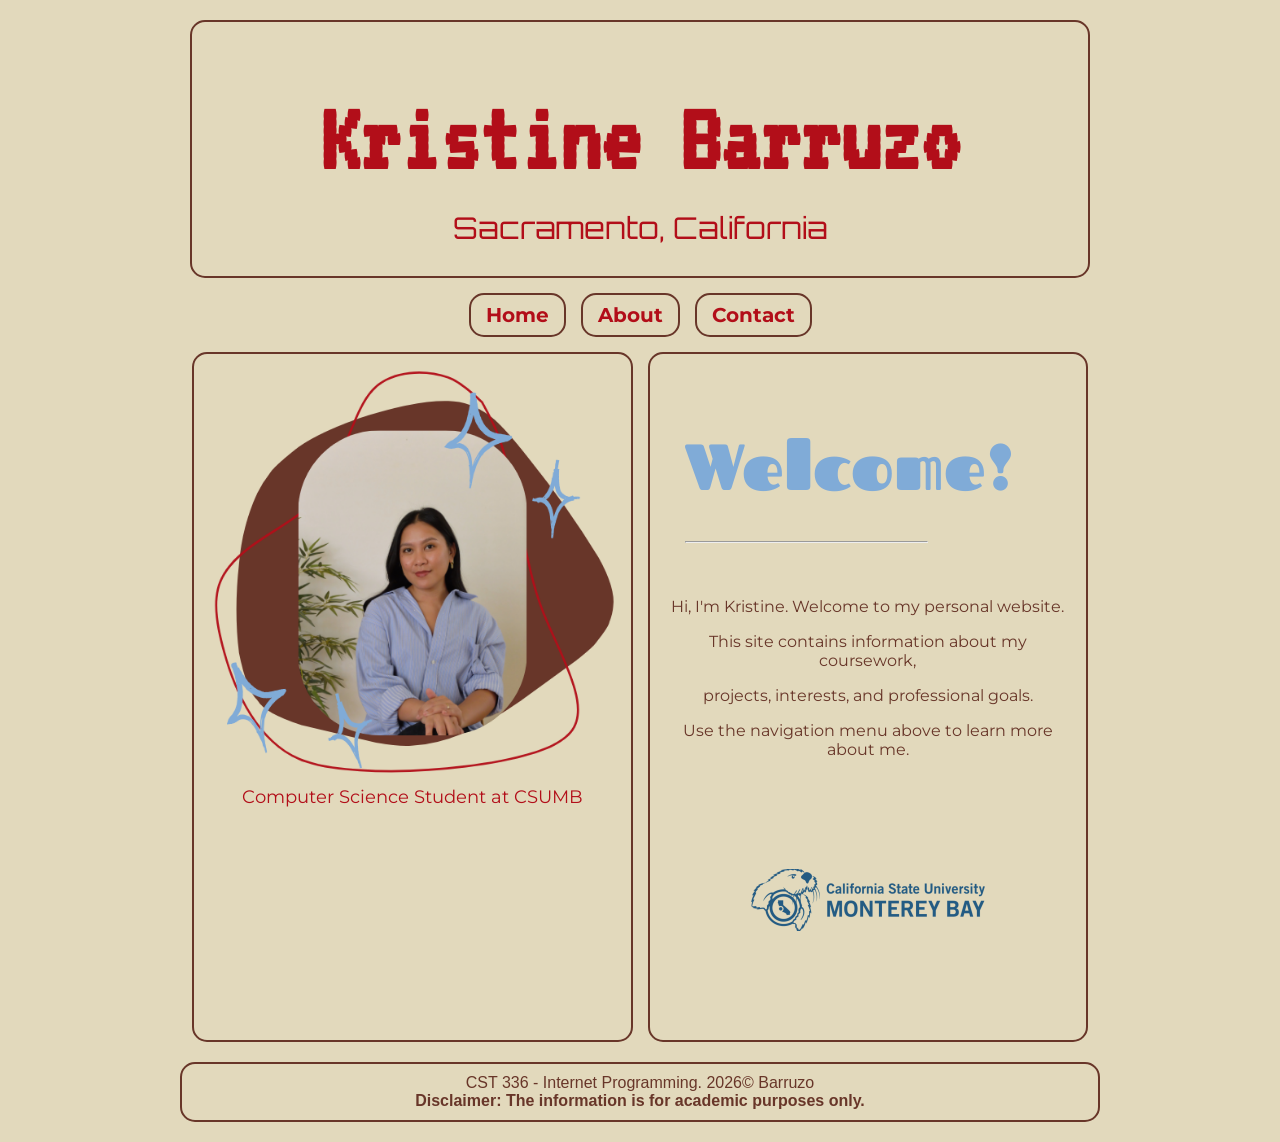
==== lab1/index.html @ f7c3a9de "Complete Lab 1 Homepage" ====
<!DOCTYPE html>
<html>

<head>
    <meta charset="UTF-8">
    <title>Kristine Barruzo: Portfolio</title>

    <!-- Links the HTML page to the external CSS file -->
    <link rel="stylesheet" href="style.css">

    <!-- Google font: VT323  -->
    <link href="https://fonts.googleapis.com/css2?family=VT323&display=swap" rel="stylesheet">

    <!-- Google font: Orbitron  -->
    <link href="https://fonts.googleapis.com/css2?family=Orbitron&display=swap" rel="stylesheet">

    <!-- Google font: Montserrat  -->
    <link href="https://fonts.googleapis.com/css2?family=Montserrat&display=swap" rel="stylesheet">

    <!-- Google font: Fascinate  -->
    <link href="https://fonts.googleapis.com/css2?family=Fascinate&display=swap" rel="stylesheet">

</head>

<body>
    <!-- Header section display at the top of the webpage -->
    <header>
        <h1>Kristine Barruzo</h1>
        <p>Sacramento, California</p>
    </header>

    <!-- Navigation Menu -->
    <nav>
        <a href="#">Home</a>
        <a href="#">About</a>
        <a href="#">Contact</a>
    </nav>

    <!-- Main Content Area -->
    <div class="container">

        <!-- Left Sidebar -->
        <aside>
            <!-- Profile Picture -->
            <figure>
                <img class="profile-pic" src="images/profilepic.png" alt="Profile Picture">

                <figcaption>
                    Computer Science Student at CSUMB
                </figcaption>
            </figure>
        </aside>

        <!-- Right Content Section -->
        <main>
            <h2> Welcome! <hr></h2>

            <p>Hi, I'm Kristine. Welcome to my personal website.</p>
            <p>This site contains information about my coursework,</p>
            <p>projects, interests, and professional goals.</p>
            <p>Use the navigation menu above to learn more about me.</p>

            <img class="CSUMB-logo" src="images/CSUMB_LOGO.png" alt="School Logo">
        </main>
    </div>

    <!-- Footer Section -->
    <footer>
        CST 336 - Internet Programming. 2026&copy; Barruzo <br>
        <strong>
            Disclaimer: The information is for academic purposes only.
        </strong>
    </footer>

</body>

</html>
---- lab1/style.css ----
/* =========================
    PAGE STYLES
+++========================= */
body {
    margin: 0;
    font-family: Arial, sans-serif;
    background-color: #E2D9BC;
}

/* =========================
    ROUNDED CORNERS
+++========================= */

/* Applies rounded corners to all major page sections */
header, 
aside,
main,
nav a,
img {
    border-radius: 15px;
}


/* =========================
    HEADER SECTION
+++========================= */
header {
    background-color: #E2D9BC;
    color: #B20E19;
    border: 2px solid #683629;
    text-align: center;

    width: 70%; 
    margin: 20px auto 0 auto;
}

/* Main Page Title - Kristine Barruzo  */
header h1 {
    font-family: 'VT323', monospace;
    font-size: 100px;
    margin-bottom: 10px;

}

/* Subtitle below the title - Sacramento, CA */
header p {
    font-family: 'Orbitron', monospace;
    font-size: 30px;
    margin-top: 20px;

}

/* =========================
    NAVIGATION MENU
+++========================= */
nav {
    font-family: 'Montserrat', monospace;
    font-size: 20px;
    text-align: center;
    padding: 10px;
    width: 70%;
    margin: 0 auto;
}

/* Navigation Buttons 
    - Home
    - About 
    - Contact
*/
nav a {
    color: #B20E19;
    display: inline-block;
    border: 2px solid #683629;
    padding: 8px 15px; 
    margin: 5px;
    text-decoration: none;
    font-weight: bold;
}

/* Visited Navigation Links*/
nav a:visited {
    color: #80ABD7;
}

/* Navigation link hover effect */
nav a:hover {
    color: #683629;
}

/* =========================
    MAIN CONTENT LAYOUT
+++========================= */

/* Holds the sidebar and main content sections */
.container {
    font-family: 'Montserrat', sans-serif;
    display: flex; 
    gap: 15px;
    width: 70%;
    margin: 0 auto 20px auto; 
    border: none;
}

/* =========================
    SIDEBAR SECTION
+++========================= */

/* Left Side Of the Website*/
aside {
    width: 50%;
    padding: 15px;  
    border: 2px solid #683629;
    background-color: #E2D9BC;
    color:#80ABD7;
    text-align: center; 
}

/* Figure Holding Profile Image and Caption */
figure {
    margin: 0;
    text-align: center;
}

/* Caption Below Profile Image  */
figcaption {
    margin-top: 10px;
    font-family: 'Montserrat', sans-serif;
    font-size: 18px;
    color: #B20E19;
}

/* Profile Picture */
img {
    max-width: 100%;
    height: auto; 

    /* Make image behave like a block element */
    display: block; 

    /* Centers the image horizontally */
    margin: 0 auto;
    
}

/* =========================
    MAIN CONTENT SECTION 
+++========================= */

/* Right Side of the Website */
main {
    width: 50%;
    padding: 15px;
    border: 2px solid #683629;
    background-color: #E2D9BC;
    color:#80ABD7
}

/* TOP: Main Page - Welcome! */
main h2 {
    font-family: Fascinate;
    font-size: 65px;
    width: 60%;
    margin-left: 20px;
}

/* MIDDLE: Main Page - Blurbs */
main p {
    color: #683629;
    text-align: center;
}

/* BOTTOM: CSUMB Logo */
.CSUMB-logo {
    width: 250px;
    height: auto;
    display: block;
    margin-top: 40px auto;
}

/* =========================
    FOOTER SECTION 
+++========================= */
footer {
    width: 70%;
    margin: 20px auto; 
    padding: 10px;

    text-align: center;
    color: #683629;
    border: 2px solid #683629;
    border-radius: 15px;
}
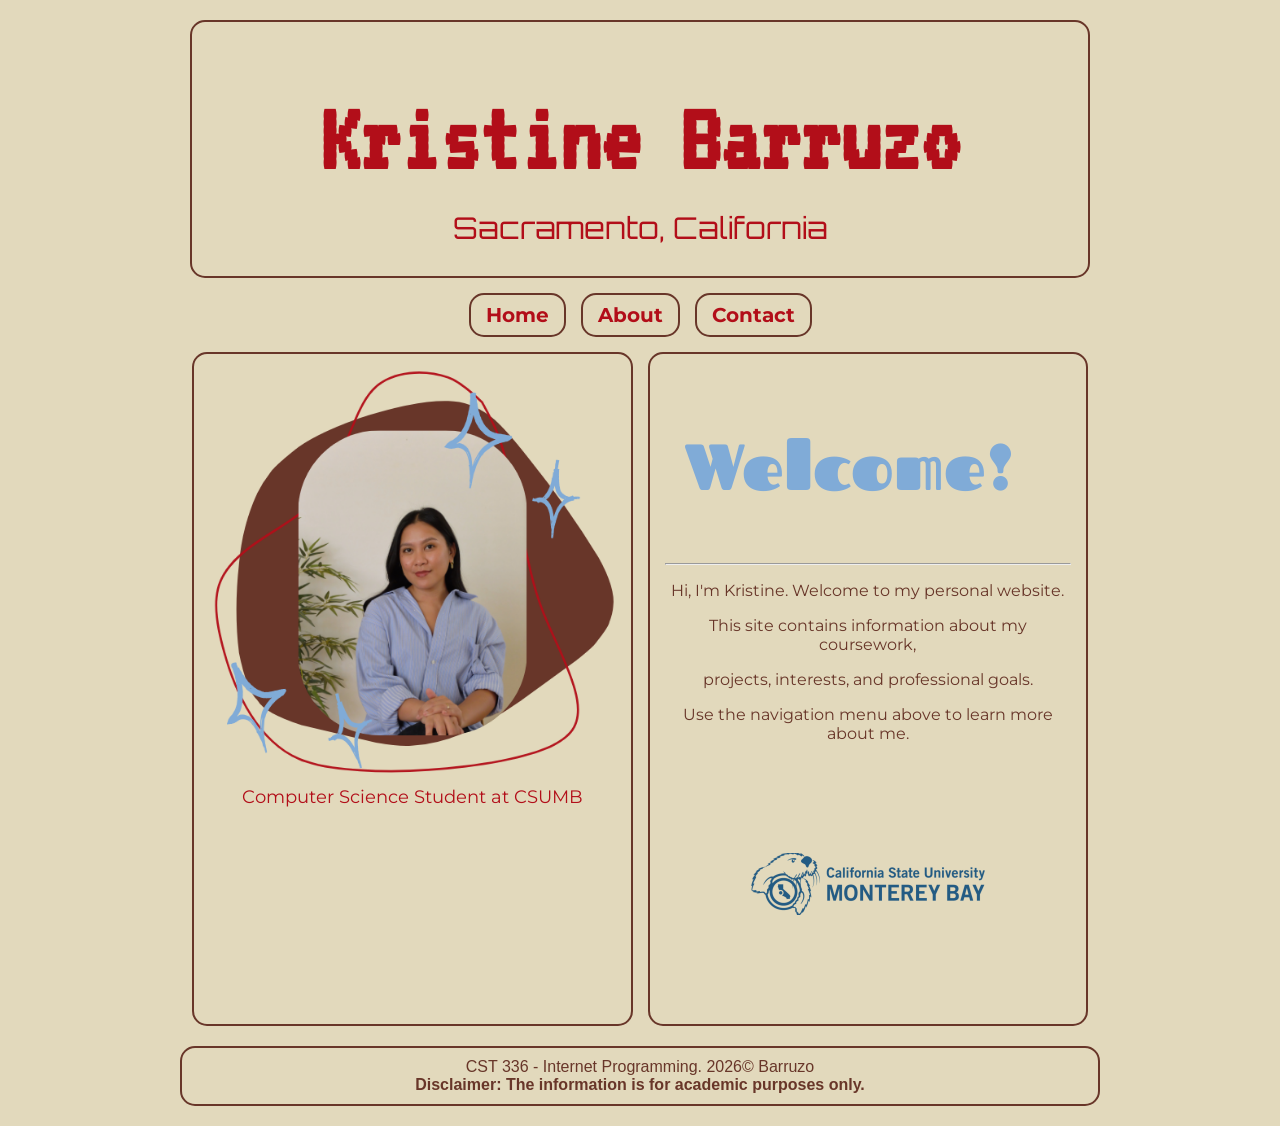
==== commit b04e1b47: "Complete About page layout" ====
--- a/lab1/index.html
+++ b/lab1/index.html
@@ -31,9 +31,9 @@
 
     <!-- Navigation Menu -->
     <nav>
-        <a href="#">Home</a>
-        <a href="#">About</a>
-        <a href="#">Contact</a>
+        <a href="index.html">Home</a>
+        <a href="about.html">About</a>
+        <a href="contact.html">Contact</a>
     </nav>
 
     <!-- Main Content Area -->
@@ -43,7 +43,7 @@
         <aside>
             <!-- Profile Picture -->
             <figure>
-                <img class="profile-pic" src="images/profilepic.png" alt="Profile Picture">
+                <img class="profile-pic" src="images/profilepic.png" alt="Kristine Barruzo Profile Picture">
 
                 <figcaption>
                     Computer Science Student at CSUMB
@@ -52,15 +52,16 @@
         </aside>
 
         <!-- Right Content Section -->
-        <main>
-            <h2> Welcome! <hr></h2>
+        <main class="home-main">
+            <h2> Welcome!</h2>
+            <hr>
 
             <p>Hi, I'm Kristine. Welcome to my personal website.</p>
             <p>This site contains information about my coursework,</p>
             <p>projects, interests, and professional goals.</p>
             <p>Use the navigation menu above to learn more about me.</p>
 
-            <img class="CSUMB-logo" src="images/CSUMB_LOGO.png" alt="School Logo">
+            <img class="csumb-logo" src="images/CSUMB_LOGO.png" alt="California State University, Monterey Bay Logo">
         </main>
     </div>
 
--- a/lab1/style.css
+++ b/lab1/style.css
@@ -1,6 +1,6 @@
 
 /* =========================
-    PAGE STYLES
+    GLOBAL PAGE STYLES
 +++========================= */
 body {
     margin: 0;
@@ -9,28 +9,31 @@
 }
 
 /* =========================
-    ROUNDED CORNERS
+    SHARED ROUNDED CORNERS
 +++========================= */
 
 /* Applies rounded corners to all major page sections */
 header, 
 aside,
-main,
+.home-main,
+.about-main,
+.contact-main,
 nav a,
-img {
+img,
+footer {
     border-radius: 15px;
 }
 
 
 /* =========================
     HEADER SECTION
+    Used on all pages
 +++========================= */
 header {
     background-color: #E2D9BC;
     color: #B20E19;
     border: 2px solid #683629;
     text-align: center;
-
     width: 70%; 
     margin: 20px auto 0 auto;
 }
@@ -53,6 +56,7 @@
 
 /* =========================
     NAVIGATION MENU
+    Used on all pages
 +++========================= */
 nav {
     font-family: 'Montserrat', monospace;
@@ -88,9 +92,9 @@
     color: #683629;
 }
 
-/* =========================
-    MAIN CONTENT LAYOUT
-+++========================= */
+/* ======================================================
+    HOME PAGE - index.html
++++====================================================== */
 
 /* Holds the sidebar and main content sections */
 .container {
@@ -102,11 +106,7 @@
     border: none;
 }
 
-/* =========================
-    SIDEBAR SECTION
-+++========================= */
-
-/* Left Side Of the Website*/
+/* Left Side Of the Website - Profile Picture + Caption*/
 aside {
     width: 50%;
     padding: 15px;  
@@ -130,7 +130,7 @@
     color: #B20E19;
 }
 
-/* Profile Picture */
+/* Homepage Images */
 img {
     max-width: 100%;
     height: auto; 
@@ -143,39 +143,127 @@
     
 }
 
-/* =========================
-    MAIN CONTENT SECTION 
-+++========================= */
 
 /* Right Side of the Website */
-main {
+.home-main {
     width: 50%;
     padding: 15px;
     border: 2px solid #683629;
     background-color: #E2D9BC;
-    color:#80ABD7
+    color:#80ABD7;
 }
 
 /* TOP: Main Page - Welcome! */
-main h2 {
-    font-family: Fascinate;
+.home-main h2 {
+    font-family: 'Fascinate';
     font-size: 65px;
     width: 60%;
     margin-left: 20px;
 }
 
 /* MIDDLE: Main Page - Blurbs */
-main p {
+.home-main p {
     color: #683629;
     text-align: center;
 }
 
 /* BOTTOM: CSUMB Logo */
-.CSUMB-logo {
+.csumb-logo {
     width: 250px;
     height: auto;
     display: block;
-    margin-top: 40px auto;
+    margin-top: 40px auto 0 auto;
+}
+
+/* ======================================================
+    ABOUT PAGE - about.html
++++====================================================== */
+.about-main {
+    width: 70%; 
+    margin: 0 auto 20px auto; 
+    padding: 20px;
+    border: 2px solid #683629;
+    background-color: #E2D9BC;
+    color: #683629;
+    font-family: 'Montserrat', sans-serif;
+}
+
+.about-main h2 {
+    font-family: 'Fascinate', cursive;
+    font-size: 60px;
+    color: #80ABD7;
+    margin-left: 30px;
+}
+
+/* About Page - Images */
+.about-pic {
+    width: 400px;
+    margin: 20px auto; 
+}
+
+/* About Page Intro */
+.about-intro p {
+    text-align: center;
+    line-height: 1.5;
+}
+
+/* About Container: Skills & Goals */
+.about-container {
+    display:flex;
+    gap: 20px;
+    margin-top: 30px;
+}
+
+/* Skills and Goals */
+.info-card {
+    flex: 1;
+    border: 2px solid #683629;
+    border-radius: 15px;
+    padding: 20px;
+}
+
+.info-card h3 {
+    margin-top: 10px;
+    padding-left: 15px;
+    font-family: 'Fascinate', cursive;
+    color:#B20E19;
+    font-size: 35px;
+}
+
+/* =========================
+    TABLE STYLES
+========================= */
+
+/* Styles the entire table */
+table {
+    width: 100%;
+    border-collapse: collapse;
+    margin-top: 20px;
+    background-color: #80ABD7;
+}
+
+/* Styles the header and data cells */
+th, td {
+    border: 2px solid #683629;
+    padding: 12px;
+    text-align: left;
+    color:#683629
+}
+
+/* Styles only the table headers */
+th {
+    font-weight: bold;
+}
+
+
+/* Left Side - Goals */
+.goals-list {
+    color:#683629;
+    text-align: left;
+    width: 80%;
+    margin: 20px auto;
+    padding-left: 20px;
+    line-height: 1.7;
 }
 
 /* =========================
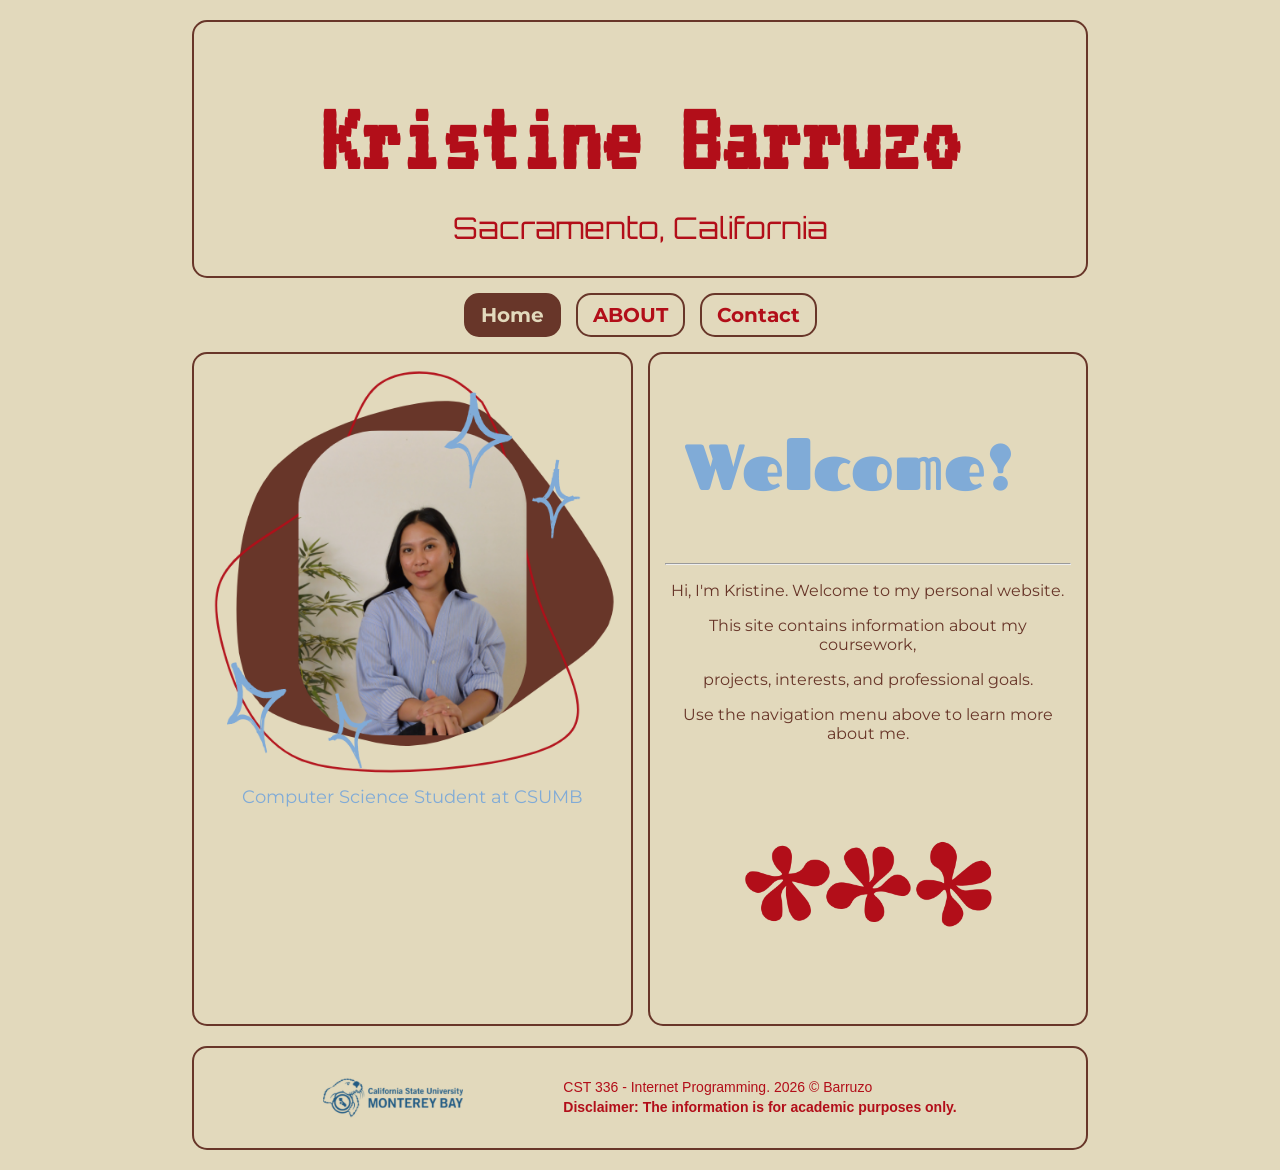
==== commit f895dbaf: "Add lang attribute to HTML pages" ====
--- a/lab1/index.html
+++ b/lab1/index.html
@@ -1,5 +1,5 @@
 <!DOCTYPE html>
-<html>
+<html lang="en">
 
 <head>
     <meta charset="UTF-8">
@@ -31,8 +31,8 @@
 
     <!-- Navigation Menu -->
     <nav>
-        <a href="index.html">Home</a>
-        <a href="about.html">About</a>
+        <a href="index.html" class="active">Home</a>
+        <a href="about.html">ABOUT</a>
         <a href="contact.html">Contact</a>
     </nav>
 
@@ -61,16 +61,23 @@
             <p>projects, interests, and professional goals.</p>
             <p>Use the navigation menu above to learn more about me.</p>
 
-            <img class="csumb-logo" src="images/CSUMB_LOGO.png" alt="California State University, Monterey Bay Logo">
+            <img class="flower-design" src="images/flower-design.png" alt="Flower Design">
         </main>
     </div>
 
     <!-- Footer Section -->
     <footer>
-        CST 336 - Internet Programming. 2026&copy; Barruzo <br>
-        <strong>
-            Disclaimer: The information is for academic purposes only.
-        </strong>
+        <div class="footer-container">
+            <img class="footer-logo" src="images/csumb-logo.png" alt="CSUMB Logo">
+        
+            <div class="footer-text">
+                <p>CST 336 - Internet Programming. 2026 &copy; Barruzo
+                <br>
+                
+                <strong>Disclaimer: The information is for academic purposes only.</strong></p>
+            </div>
+        </div>
+
     </footer>
 
 </body>
--- a/lab1/style.css
+++ b/lab1/style.css
@@ -2,6 +2,9 @@
 /* =========================
     GLOBAL PAGE STYLES
 +++========================= */
+* {
+    box-sizing: border-box;
+}
 body {
     margin: 0;
     font-family: Arial, sans-serif;
@@ -18,8 +21,10 @@
 .home-main,
 .about-main,
 .contact-main,
+.info-card,
 nav a,
 img,
+iframe,
 footer {
     border-radius: 15px;
 }
@@ -82,6 +87,13 @@
     font-weight: bold;
 }
 
+/* Current Page */
+nav a.active {
+    background-color: #683629;
+    color: #E2D9BC;
+    border-color: #683629;
+}
+
 /* Visited Navigation Links*/
 nav a:visited {
     color: #80ABD7;
@@ -108,7 +120,7 @@
 
 /* Left Side Of the Website - Profile Picture + Caption*/
 aside {
-    width: 50%;
+    flex: 1;
     padding: 15px;  
     border: 2px solid #683629;
     background-color: #E2D9BC;
@@ -127,7 +139,6 @@
     margin-top: 10px;
     font-family: 'Montserrat', sans-serif;
     font-size: 18px;
-    color: #B20E19;
 }
 
 /* Homepage Images */
@@ -146,7 +157,7 @@
 
 /* Right Side of the Website */
 .home-main {
-    width: 50%;
+    flex: 1; 
     padding: 15px;
     border: 2px solid #683629;
     background-color: #E2D9BC;
@@ -167,13 +178,14 @@
     text-align: center;
 }
 
-/* BOTTOM: CSUMB Logo */
-.csumb-logo {
+/* BOTTOM: Flower Design */
+.flower-design {
     width: 250px;
-    height: auto;
+    height:auto;
     display: block;
-    margin-top: 40px auto 0 auto;
-}
+    margin-top: 20px auto 0 auto;
+}
+
 
 /* ======================================================
     ABOUT PAGE - about.html
@@ -266,19 +278,74 @@
     line-height: 1.7;
 }
 
+/* ======================================================
+    CONTACT PAGE - contact.html
++++====================================================== */
+.contact-main {
+    color:#683629;
+    font-family: 'Montserrat', sans-serif;
+    width: 70%;
+    margin: 0 auto 20px auto;
+    padding: 20px;
+    border: 2px solid #683629;
+    
+}
+
+.contact-main h2 {
+    font-family: 'Fascinate', cursive;
+    font-size: 60px;
+    color:#80ABD7;
+    margin-left: 30px;
+}
+
+.contact-intro {
+    text-align: center;
+    font-size: 17px;
+    line-height: 1.6;
+    margin: 30px auto;
+    width: 70%;
+}
+
+iframe {
+    width: 100%;
+    height: 700px;
+    border: 2px solid #683629;
+}
+
 /* =========================
     FOOTER SECTION 
 +++========================= */
 footer {
     width: 70%;
-    margin: 20px auto; 
-    padding: 10px;
-
-    text-align: center;
-    color: #683629;
-    border: 2px solid #683629;
-    border-radius: 15px;
-}
-
-
-
+    margin: 20px auto;
+    padding: 15px; 
+    border: 2px solid #683629;
+    color:#B20E19;
+    font-size: 14px;
+}
+
+/* Footer Layout */
+.footer-container {
+    display: flex;
+    align-items:center;
+    justify-content: center;
+    gap: 100px; 
+}
+
+/* Footer Logo */ 
+.footer-logo {
+    width: 140px;
+    height: auto; 
+    margin: 0;
+}
+
+/* Footer Text */
+.footer-text {
+    text-align: left;
+}
+
+.footer-text p {
+    margin: 0;
+    line-height: 1.4;
+}
+
